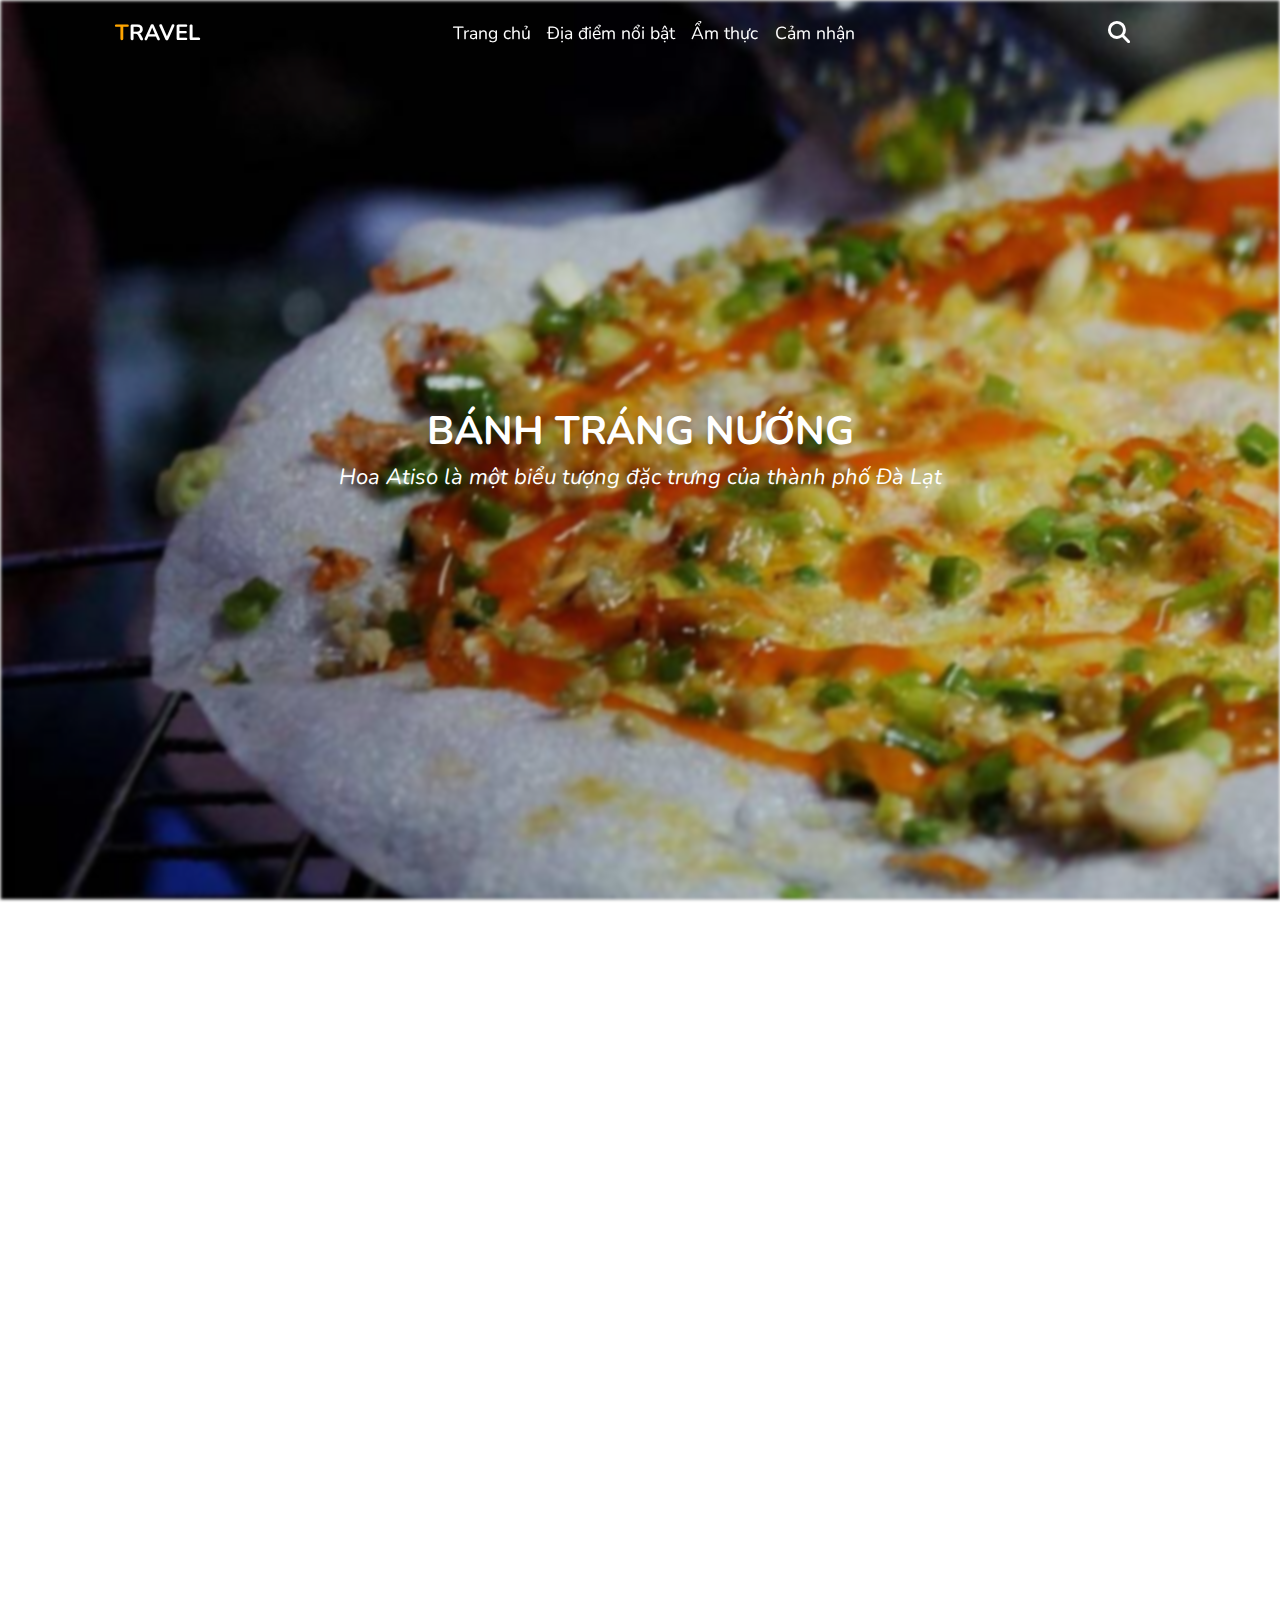
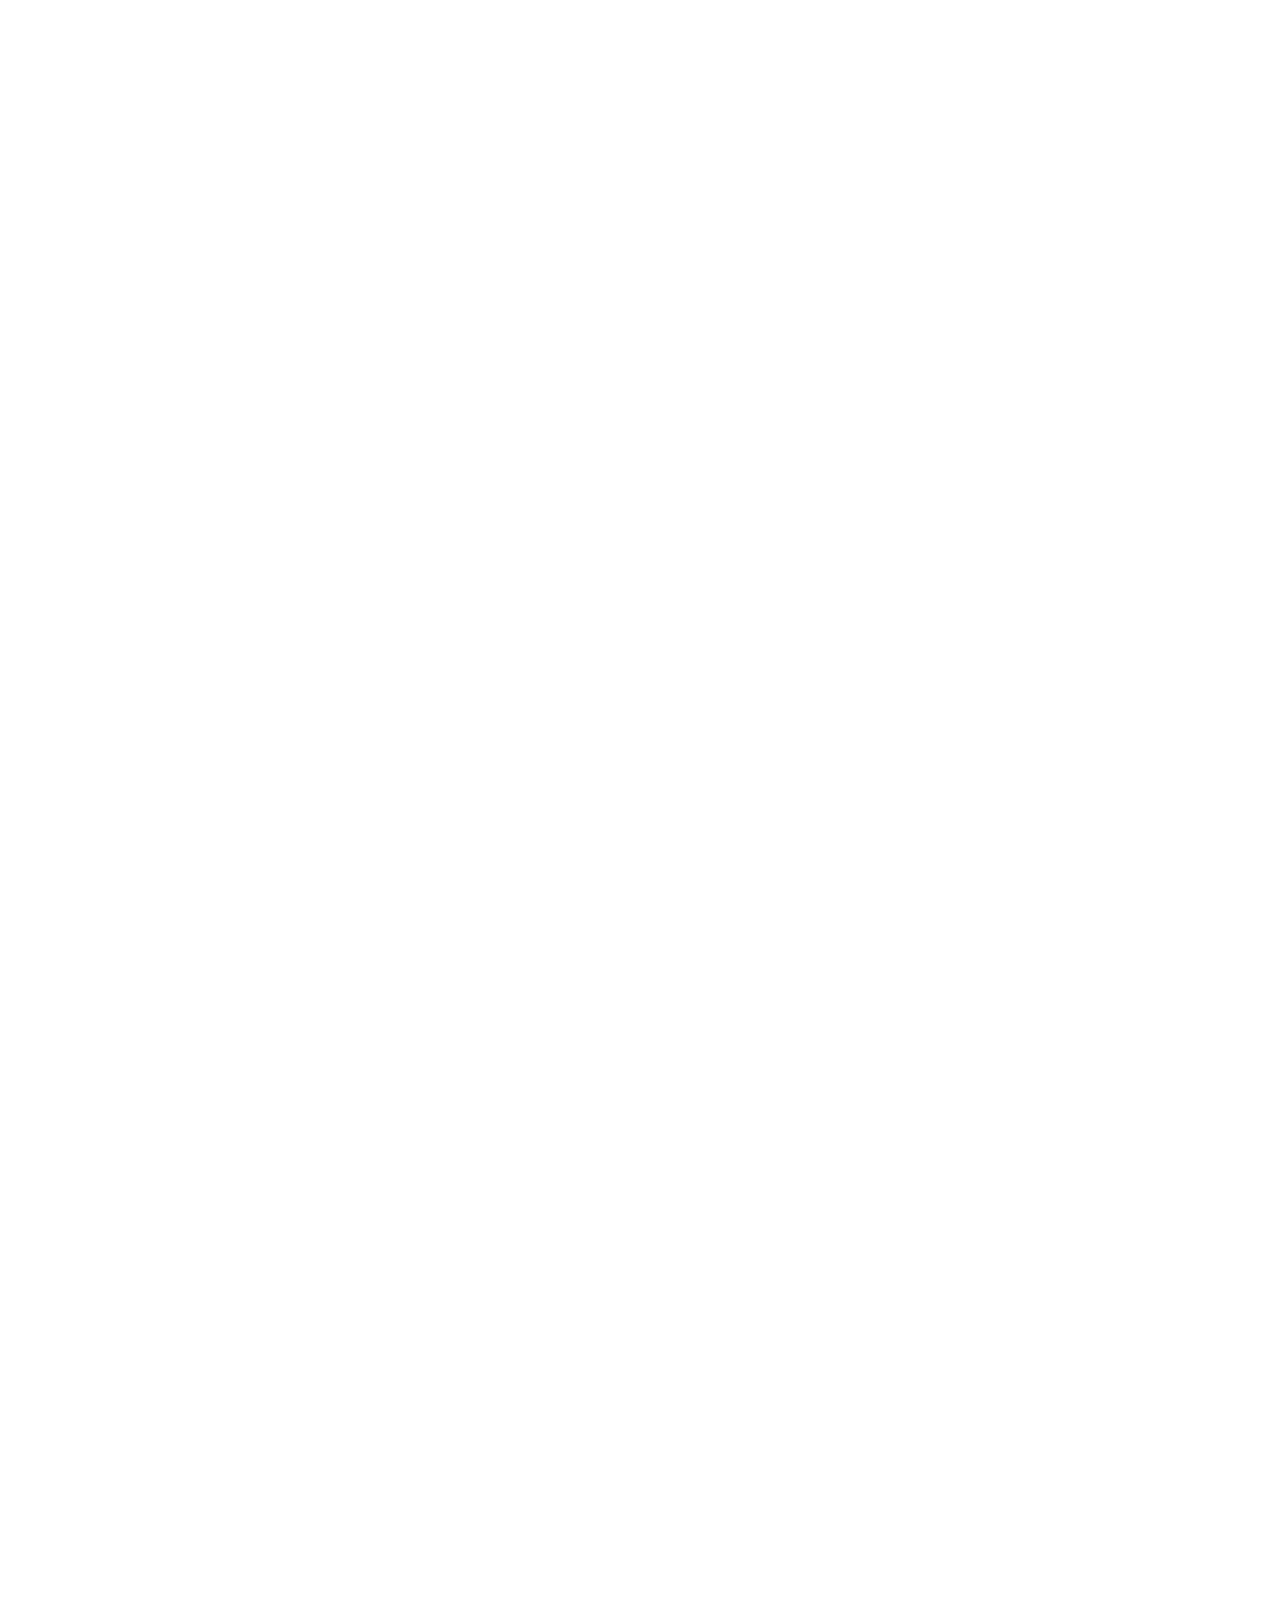
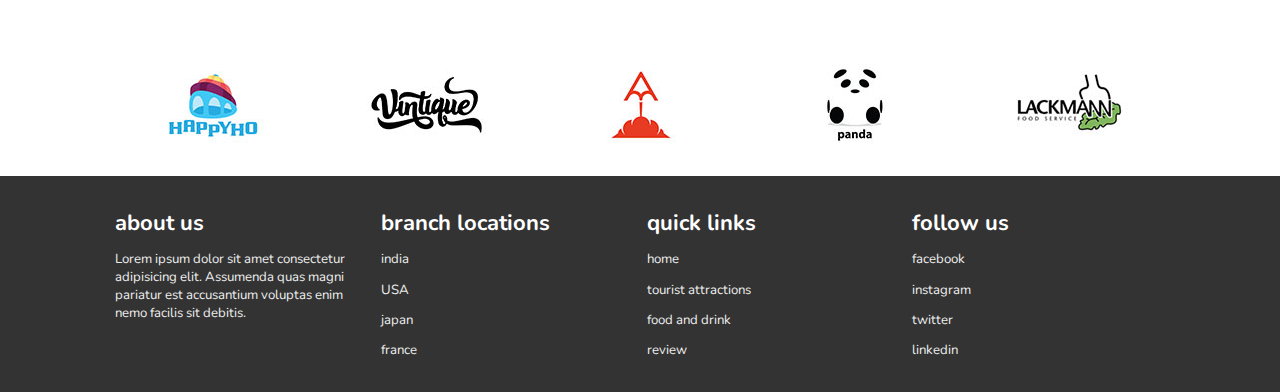
==== foodndrink1.html @ e0a17063 "update" ====
<!DOCTYPE html>
<html lang="en">

<head>
  <meta charset="UTF-8" />
  <meta http-equiv="X-UA-Compatible" content="IE=edge" />
  <meta name="viewport" content="width=device-width, initial-scale=1.0" />
  <title>Dalala Atiso</title>
  <link rel="stylesheet" href="https://cdn.jsdelivr.net/npm/swiper@8/swiper-bundle.min.css" />
  <link rel="stylesheet" href="https://cdnjs.cloudflare.com/ajax/libs/font-awesome/6.2.0/css/all.min.css" />
  <link rel="stylesheet" href="css/foodndrink.css" />
</head>

<body>
  <!-- header -->
  <header id="header">
    <div id="menu-bar" class="fas fa-bars"></div>
    <a href="#" class="logo"><span>T</span>ravel</a>
    <nav class="navbar">
      <a href="#home">Trang chủ</a>
      <a href="#touristAttractions">Địa điểm nổi bật</a>
      <a href="#foodAndDrink">Ẩm thực</a>
      <a href="#review">Cảm nhận</a>
    </nav>

    <div class="icons">
      <i class="fas fa-search" id="search-btn"></i>
      <i class="" id="login-btn"></i>
    </div>
    <form action="" class="seacrh-bar-container">
      <input type="search" id="search-bar" placeholder="search here..." />
      <label for="search-bar" class="fas fa-search"></label>
    </form>
  </header>
  <!-- login form container -->
  <div class="login-form-container">
    <i class="" id="form-close"></i>
  </div>

  <!-- home section -->
  <section class="home" id="home">

    <img class="mainbackground" style="
    background: linear-gradient(0deg, rgba(0, 0, 0, 0.2), rgba(0, 0, 0, 0.2)), url(/images/11-2.jpg);
    filter: blur(0.2rem);
    background-repeat: no-repeat;
    background-size: cover;">

    <div class="content">
      <h3>Bánh tráng nướng</h3>
      <p style="font-style: italic;">Hoa Atiso là một biểu tượng đặc trưng của thành phố Đà Lạt</p>
    </div>
  </section>
  <!-- home section ends -->
  <!-- aboutsection -->
  <section class="item aboutsection" id="aboutsection">
    <div class="box-contanier">
      <div class="box showtotop delay-08">
        <img src="images/11-2.jpg" alt="" />
        <div class="content">
          <h3>Đôi nét về Atiso</h3>
          <p>
            Hoa Atiso là một biểu tượng của Đà Lạt, có nguồn gốc từ vùng đất Địa Trung Hải, nhưng do khí hậu ôn hòa quanh năm nên Đà Lạt đã trở thành vùng đất vô cùng thích hợp để loại hoa này phát triển.
          </p>   
        </div>
      </div>

      <div class="box showtotop delay-1">
        <img src="images/11-3.jpg" alt="" />
        <div class="content">
          <h3>Công dụng</h3>
          <p>
            Nếu bạn đang băn khoăn không biết du lịch Đà Lạt mua gì làm quà, thì có thể lựa chọn mua hoa atiso tươi về nấu canh, hoặc mua các chế phẩm từ atiso như trà atiso (có tác dụng giải độc, mát gan, tác dụng an thần tốt…) về làm quà cũng là một gợi ý.
          </p>
        </div>
      </div>    
    </div>
  </section>
  <!-- aboutsection ends -->
  <!-- about section -->
  <section class="item about" id="about">
    <ul class="heading showtotop delay-02">
        <li id="sectionHeader">Một số nơi mua gợi ý</li>
      </ul>
    <div class="box-contanier">
      <div class="box showtotop delay-02">
        <img src="images/20-3.jpg" alt="" />
      </div>
      <div class="box showtotop delay-04" style="grid-column-start: 2;
      grid-column-end:4;">
        <div class="content">
          <p>
            Chùa Ve Chai Đà Lạt được khởi công xây dựng vào năm 1949 và hoàn thiện trong năm 1951. Đến năm 1990, chùa
            được thiết kế và xây dựng lại dưới sự chỉ huy thi công của Thượng Tọa Thích Tâm Vị - tức vị Trụ Trì đời thứ
            Năm - và tâm huyết đóng góp của quý Phật tử đến từ nhiều tỉnh thành trên khắp đất nước. Thành quả là khuôn
            viên Chùa Linh Phước được “lấp đầy” bởi những công trình kiến trúc và tác phẩm nghệ thuật đỉnh cao, xứng
            đáng trở thành một trong những địa điểm du lịch “đáng đến” nhất Đà Lạt.
          </p>
          <p>
            Chùa Ve Chai Đà Lạt được khởi công xây dựng vào năm 1949 và hoàn thiện trong năm 1951. Đến năm 1990, chùa
            được thiết kế và xây dựng lại dưới sự chỉ huy thi công của Thượng Tọa Thích Tâm Vị - tức vị Trụ Trì đời thứ
           
          </p>
        </div>
      </div>
      </div>
    </div>
  </section>
  <!-- about section ends -->
  <!-- videoreview section -->
  <section class="item videoreview" id="videoreview">
    <ul class="heading showtotop delay-02">
      <li id="sectionHeader">Video tham khảo trải nghiệm</li>
    </ul>
    <div class="box-contanier showtotop delay-04">
      <div class="videoYT"><iframe width="885" height="498" src="https://www.youtube.com/embed/jooP0VSWC7Y" title="Mùa hoa Atisô Đà Lạt" frameborder="0" allow="accelerometer; autoplay; clipboard-write; encrypted-media; gyroscope; picture-in-picture; web-share" allowfullscreen></iframe></div>
      <div class="box">
        <div class="content">
          <h3>
            Trải nghiệm
          </h3>
          <p>
            Chùa Linh Phước là một trong những địa điểm du lịch tâm linh ở Đà Lạt được đông đảo du khách đến hành hương.
            Chùa được chia thành nhiều khu khác nhau, mỗi khu sẽ thờ một vị Phật khác nhau như: Phật Thích Ca, Phật Di
            Lặc, Quan Thế Âm,… Chính vì vậy mà mỗi năm có hàng trăm nghìn lượt du khách đến tham quan và đi lễ cầu bình
            an.

          </p>
        </div>
      </div>
    </div>
  </section>
  <!-- videoreview section end-->
  <!-- review section -->
  <section class="item review" id="review">
    <ul class="heading showtotop delay-02">
      <li id="sectionHeader">Nhận xét</li>
    </ul>
    <div class="swiper review-slider">
      <div class="swiper-wrapper">
        <div class="swiper-slide  showtotop delay-04">
          <div class="box">
            <img src="images/pic1.png" alt="" />
            <h3>john deo</h3>
            <p>
              Lorem ipsum dolor sit amet consectetur adipisicing elit.
              Veritatis iusto maiores nihil enim neque animi vel quis
              perspiciatis provident quod saepe sed autem illo, atque dolorem,
              quos aliquid perferendis consectetur!
            </p>
            <div class="stars">
              <i class="fas fa-star"></i>
              <i class="fas fa-star"></i>
              <i class="fas fa-star"></i>
              <i class="fas fa-star"></i>
              <i class="fas fa-star"></i>
            </div>
          </div>
        </div>
        <div class="swiper-slide  showtotop delay-04">
          <div class="box">
            <img src="images/pic2.png" alt="" />
            <h3>john deo</h3>
            <p>
              Lorem ipsum dolor sit amet consectetur adipisicing elit.
              Veritatis iusto maiores nihil enim neque animi vel quis
              perspiciatis provident quod saepe sed autem illo, atque dolorem,
              quos aliquid perferendis consectetur!
            </p>
            <div class="stars">
              <i class="fas fa-star"></i>
              <i class="fas fa-star"></i>
              <i class="fas fa-star"></i>
              <i class="fas fa-star"></i>
              <i class="fas fa-star"></i>
            </div>
          </div>
        </div>
        <div class="swiper-slide  showtotop delay-04">
          <div class="box">
            <img src="images/pic3.png" alt="" />
            <h3>john deo</h3>
            <p>
              Lorem ipsum dolor sit amet consectetur adipisicing elit.
              Veritatis iusto maiores nihil enim neque animi vel quis
              perspiciatis provident quod saepe sed autem illo, atque dolorem,
              quos aliquid perferendis consectetur!
            </p>
            <div class="stars">
              <i class="fas fa-star"></i>
              <i class="fas fa-star"></i>
              <i class="fas fa-star"></i>
              <i class="fas fa-star"></i>
              <i class="fas fa-star"></i>
            </div>
          </div>
        </div>
        <div class="swiper-slide  showtotop delay-04">
          <div class="box">
            <img src="images/pic4.png" alt="" />
            <h3>john deo</h3>
            <p>
              Lorem ipsum dolor sit amet consectetur adipisicing elit.
              Veritatis iusto maiores nihil enim neque animi vel quis
              perspiciatis provident quod saepe sed autem illo, atque dolorem,
              quos aliquid perferendis consectetur!
            </p>
            <div class="stars">
              <i class="fas fa-star"></i>
              <i class="fas fa-star"></i>
              <i class="fas fa-star"></i>
              <i class="fas fa-star"></i>
              <i class="far fa-star"></i>
            </div>
          </div>
        </div>
      </div>
    </div>
  </section>

      <!-- food&Drink -->
      <section class="item foodAndDrink" id="foodAndDrink">
        <ul class="heading showtotop delay-02">
          <li id="sectionHeader">Ẩm Thực</li>
        </ul>
        <div class="sub-heading showtotop delay-04"><p>Dù là đặc sản Đà Lạt truyền thống hay món ăn đường phố Đà Lạt đầy ngẫu hứng <br> ẩm thực địa phương tại đây vẫn sở hữu sức hút không thể phủ nhận</p></div>
        <div class="box-container">
          <div class="box showtotop delay-06">
            <img src="images/11.jpg" alt="Bánh tráng nướng" />
            <div class="content">
              <h3>"Pizza" Đà Lạt</h3>
              <p>Bánh tráng nướng mỏng giòn cùng đa dạng topping.</p>
              <a href="#" class="btn">Xem thêm</a>
            </div>
          </div>
          <div class="box showtotop delay-08">
            <img src="images/12.jpg" alt="" />
            <div class="content">
              <h3>Bánh căn</h3>
              <p>Những chiếc bánh căn nóng hổi và bát nước chấm xíu mại thơm lừng.</p>
              <a href="#" class="btn">Xem thêm</a>
            </div>
          </div>
          <div class="box showtotop delay-1">
            <img src="images/14.jpg" alt="" />
            <div class="content">
              <h3>Kem bơ</h3>
              <p>Được làm từ loại bơ sáp tươi ngon ăn kèm với viên kem dừa và dừa sấy. </p>
              <a href="#" class="btn">Xem thêm</a>
            </div>
          </div>
        </div>
      </section>
      <!-- foodAndDrink section ends -->
  <!-- review section ends -->
  <!-- brand section -->
  <section class=" brand-container ">
    <div class="swiper brand-slider ">
      <div class="swiper-wrapper">
        <div class="swiper-slide">
          <img src="images/1.jpg" alt="" />
        </div>
        <div class="swiper-slide">
          <img src="images/2.jpg" alt="" />
        </div>
        <div class="swiper-slide">
          <img src="images/3.jpg" alt="" />
        </div>
        <div class="swiper-slide">
          <img src="images/4.jpg" alt="" />
        </div>
        <div class="swiper-slide">
          <img src="images/5.jpg" alt="" />
        </div>
        <div class="swiper-slide">
          <img src="images/6.jpg" alt="" />
        </div>
      </div>
    </div>
  </section>
  <!-- brand section ends-->
  <!-- footer section -->

  <section class="item footer">
    <div class="box-container">
      <div class="box">
        <h3>about us</h3>
        <p>
          Lorem ipsum dolor sit amet consectetur adipisicing elit. Assumenda
          quas magni pariatur est accusantium voluptas enim nemo facilis sit
          debitis.
        </p>
      </div>
      <div class="box">
        <h3>branch locations</h3>
        <a href="#">india</a>
        <a href="#">USA</a>
        <a href="#">japan</a>
        <a href="#">france</a>
      </div>
      <div class="box">
        <h3>quick links</h3>
        <a href="#">home</a>
        <a href="#">tourist attractions</a>
        <a href="#">food and drink</a>
        <a href="#">review</a>

      </div>
      <div class="box">
        <h3>follow us</h3>
        <a href="#">facebook</a>
        <a href="#">instagram</a>
        <a href="#">twitter</a>
        <a href="#">linkedin</a>
      </div>
    </div>


  </section>
  <!-- footer section ends-->
  <script src="https://cdn.jsdelivr.net/npm/swiper@8/swiper-bundle.min.js"></script>
  <script src="js/script.js"></script>
  <script src="js/animation.js"></script>
</body>

</html>
---- css/foodndrink.css ----
@import url("https://fonts.googleapis.com/css2?family=Nunito:wght@200;300;400;600;700&display=swap");
@import url('https://fonts.googleapis.com/css2?family=Caveat:wght@700&family=Fredoka+One&family=Kanit&display=swap');
@import url('https://fonts.googleapis.com/css2?family=Allura&family=Fredoka+One&family=Kanit&display=swap');

:root {
  --orange: #ffa500;
}

* {
  list-style-type: none;
  font-family: "Nunito", sans-serif;
  margin: 0;
  padding: 0;
  box-sizing: border-box;
  outline: none;
  border: none;
  text-decoration: none;
  transition: all 0.2s linear;
}

*::selection {
  background: var(--orange);
  color: #fff;
}

html {
  font-size: 62.5%;
  overflow-x: hidden;
  scroll-padding-top: 6rem;
  scroll-behavior: smooth;
}

section {
  padding: 2rem 9%;
}

.heading {
  display: flex;
  align-items: center;
  justify-content: center;
}

.heading ul {
  padding: 2.5rem 0 1rem 0;
}

.sub-heading {
  display: flex;
  align-items: center;
  justify-content: center;
  text-align: center;
}

.sub-heading p {
  font-size: 1.5rem;
  font-family: 'Segoe UI', Tahoma, Geneva, Verdana, sans-serif;
  font-style: italic;
  opacity: 0.7;
  color: var(--orange);
  border-radius: 0.5rem;
  padding: 0 1rem 2rem 1rem;

}

.heading li {
  font-size: 5rem;
  font-family: 'Allura', cursive;
  font-weight: 800;
  color: var(--orange);
  border-radius: 0.5rem;
  padding: 0.2rem 1rem;
  margin: 0 0.3rem;
}

.heading li.space {
  background: none;
}

.btn {
  display: inline-block;
  margin-top: 1rem;
  background: var(--orange);
  color: #fff;
  padding: 0.8rem 3rem;
  border: 0.2rem solid --orange;
  cursor: pointer;
  font-size: 1.7rem;
}

.btn:hover {
  background: rgba(255, 165, 0, 0.2);
  color: var(--orange);
}

header {
  position: fixed;
  top: 0;
  left: 0;
  right: 0;

  z-index: 1000;
  display: flex;
  align-items: center;
  justify-content: space-between;
  padding: 2rem 9%;
}

.tofixed {
  position: fixed;
  top: 0;

  background: #333;
  animation: showfixed 1s ease-in-out forwards;
}

.showtop {
  opacity: 0;
}

.active .showtop {
  animation: showtop 1s ease-in-out 1 forwards;
}

@keyframes showtop {
  from {
    opacity: 0;
    transform: translate(0, 100px);
  }

  to {
    opacity: 1;
    transform: translate(0, 0);
  }
}

@keyframes showfixed {
  from {
    top: -100px
  }
}

header .logo {
  font-size: 2.5rem;
  font-weight: bolder;
  color: #fff;
  text-transform: uppercase;
}

header .logo span {
  color: var(--orange);
}

header .navbar a {
  color: #fff;
  font-size: 2rem;
  margin: 0 0.8rem;
}

header .navbar a:hover {
  color: var(--orange);
}

header .icons i {
  font-size: 2.5rem;
  color: #fff;
  cursor: pointer;
  margin-right: 2rem;
}

header .icons i:hover {
  color: var(--orange);
}

header .seacrh-bar-container {
  position: absolute;
  top: 100%;
  left: 0;
  right: 0;
  padding: 1.5rem 2rem;
  background: #333;
  align-items: center;
  border-top: 0.1rem solid rgba(255, 255, 255, 0.2);
  display: flex;
  z-index: 1001;
  clip-path: polygon(0 0, 100% 0, 100% 0, 0 0);
}

header .seacrh-bar-container.active {
  clip-path: polygon(0 100%, 100% 100%, 100% 0, 0 0);
}

header .seacrh-bar-container #search-bar {
  width: 100%;
  padding: 1rem;
  text-transform: none;
  color: #333;
  font-size: 1.7rem;
  border-radius: 0.5rem;
}

header .seacrh-bar-container label {
  color: #fff;
  cursor: pointer;
  font-size: 3rem;
  margin-left: 1.5rem;
}

header .seacrh-bar-container label:hover {
  color: var(--orange);
}

.st0 {
  fill: none;
}

.st1 {
  fill: none;
  stroke: #ffffff;
  stroke-width: 2;
  stroke-miterlimit: 10;
  stroke-dasharray: 1800;
  stroke-dashoffset: 0;
  animation: show 5s ease-in-out forwards;
}

@keyframes show {
  0% {
    fill: transparent;
    stroke-dashoffset: 1800;
  }

  100% {
    fill: #ffffff;
    stroke-dashoffset: 0;
  }
}

#menu-bar {
  color: #fff;
  border: 0.1rem solid #fff;
  border-radius: 0.5rem;
  font-size: 3rem;
  padding: 0.5rem 1.2rem;
  cursor: pointer;
  display: none;
}

.home {

  min-height: 100vh;
  display: flex;
  align-items: center;
  justify-content: center;
  flex-flow: column;
  position: relative;
  z-index: 0;
  padding: 0;
}

.home .mainbackground {
  width: 100%;
  height: 100vh;
}


.home .subpicture {
  padding: 2rem 9%;
  position: absolute;

}

.home .content {
  padding: 2rem 9%;
  position: absolute;
  text-align: center;
}

.home .content h3 {
  font-size: 4.5rem;
  color: #fff;
  text-transform: uppercase;
  text-shadow: 0 0.3rem 0.5rem rgba(0, 0, 0, 0.1);
}

.home .content p {
  font-size: 2.5rem;
  color: #fff;
  padding: 0.5rem 0;
}

.home .video-container video {
  position: absolute;
  top: 0;
  left: 0;
  z-index: -1;
  height: 100%;
  width: 100%;
  object-fit: cover;
}

.home .controls {
  padding: 1rem;
  border-radius: 5rem;
  background: rgba(0, 0, 0, 0.7);
  position: relative;
  top: 10rem;
}

.home .controls .vid-btn {
  height: 2rem;
  width: 2rem;
  display: inline-block;
  border-radius: 50%;
  background: #fff;
  cursor: pointer;
  margin: 0 0.5rem;
}

.home .controls .vid-btn.active {
  background: var(--orange);
}
.aboutsection {
    padding-top: 6rem;
}
.aboutsection .box-contanier {
    display: flex;
    flex-wrap: wrap;
    gap: 10rem;
  }
  
  .aboutsection .box-contanier .box {
    flex: 1 1 30rem;
    border-radius: 0.5rem;
    overflow: hidden;
    box-shadow: 0 1rem 2rem rgba(0, 0, 0, 0.1);
  }
  
  .aboutsection .box-contanier .box img {
    height: 25rem;
    width: 100%;
    object-fit: cover;
  }
  
  .aboutsection .box-contanier .box .content {
    display: grid;
    grid-template-rows: 3rem 20rem 5rem 3rem;
    padding: 2rem;

  }
  
  .aboutsection .box-contanier .box .content h3 {
    font-size: 2rem;
    color: #333;
  }
  
  .aboutsection .box-contanier .box .content h3 i {
    color: var(--orange);
    padding: 0.5rem;
  }
  
  .aboutsection .box-contanier .box .content p {
    font-size: 2rem;
    color: #666;
    padding: 1rem 0;
    
  }
  
  .aboutsection .box-contanier .box .content .stars i {
    font-size: 2rem;
    color: var(--orange);
  }
  
  .aboutsection .box-contanier .box .content .price {
    font-size: 2rem;
    color: #333;
    padding-top: 1rem;
  }
  
  .aboutsection .box-contanier .box .content .price span {
    color: #666;
    font-size: 1.5rem;
    text-decoration: line-through;
  }



.about .box-contanier {
  display: grid;
  grid-template-columns: 32% 32% 32%;
  gap: 2rem;
  padding-top: 3rem;
}


.about .box-contanier .box {
  flex: 1 1 30rem;
  border-radius: 0.5rem;
  overflow: hidden;
  box-shadow: 0 1rem 2rem rgba(0, 0, 0, 0.1);

}

.about .box-contanier .box img {
  height: 100%;
  width: 100%;
  object-fit: cover;
}

.about .box-contanier .box .content {
  padding: 2rem 2rem 10rem 2rem;
  columns: 2rem 2;
}


.about .box-contanier .box .content h3 {

  font-size: 2.5rem;
  color: #333;
}

.about .box-contanier .box .content p {
  font-size: 2rem;
  color: #666;
  padding: 1rem 0;
  font-size: 2rem;
}

.about .box-contanier .box .content .stars i {
  font-size: 2rem;
  color: var(--orange);
}

.about .box-contanier .box .content .price {
  font-size: 2rem;
  color: #333;
  padding-top: 1rem;
}

.about .box-contanier .box .content .price span {
  color: #666;
  font-size: 1.5rem;
  text-decoration: line-through;

}
/* thay bang phan video vr */
.vrsection img{
background-size: cover;
width: 100%;
padding-bottom: 0;

}
/* ------------------ */
.videoreview .heading {
  padding: 0 0 3rem 0;
  text-align: center;
}

.videoreview .box-contanier {
  display: flex;
  gap: 2rem;

}

.videoreview .box-contanier .box {

  border-radius: 0.5rem;

  box-shadow: 0 1rem 2rem rgba(0, 0, 0, 0.1);

}

.videoreview .box-contanier iframe {
  width: 60rem;
  height: 40rem;

}

.videoreview .box-contanier .content {
  padding: 2rem;
}

.videoreview .box-contanier h3 {
  font-size: 2.5rem;
}

.videoreview .box-contanier p {
  padding-top: 1rem;
  font-size: 2rem;
  color: #666;
}

.touristAttractions .box-contanier {
  display: flex;
  flex-wrap: wrap;
  gap: 2rem;
}

.touristAttractions .box-contanier .box {
  flex: 1 1 30rem;
  border-radius: 0.5rem;
  overflow: hidden;
  box-shadow: 0 1rem 2rem rgba(0, 0, 0, 0.1);
}

.touristAttractions .box-contanier .box img {
  height: 25rem;
  width: 100%;
  object-fit: cover;
}

.touristAttractions .box-contanier .box .content {
  display: grid;
  grid-template-rows: 3rem 20rem 5rem 3rem;
  padding: 2rem;
}

.touristAttractions .box-contanier .box .content h3 {
  font-size: 2rem;
  color: #333;
}

.touristAttractions .box-contanier .box .content h3 i {
  color: var(--orange);
  padding: 0.5rem;
}

.touristAttractions .box-contanier .box .content p {
  font-size: 2rem;
  color: #666;
  padding: 1rem 0;
}

.aboutsection .box-contanier .box .content .stars i {
  font-size: 2rem;
  color: var(--orange);
}

.aboutsection .box-contanier .box .content .price {
  font-size: 2rem;
  color: #333;
  padding-top: 1rem;
}

.aboutsection .box-contanier .box .content .price span {
  color: #666;
  font-size: 1.5rem;
  text-decoration: line-through;
}

.review .review-slider {
  padding-bottom: 2rem;
}

.review .box {
  padding: 2rem;
  text-align: center;
  box-shadow: 0 1rem 2rem rgba(0, 0, 0, 0.1);
  border-radius: 0.5rem;
}

.review .box img {
  height: 13rem;
  width: 13rem;
  border-radius: 50%;
  object-fit: cover;
  margin-bottom: 1rem;
}

.review .box h3 {
  color: #333;
  font-size: 2.5rem;
}

.review .box p {
  color: #666;
  font-size: 1.5rem;
  padding: 1rem 0;
}

.review .box .stars i {
  color: var(--orange);
  font-size: 1.7rem;
}
.foodAndDrink .box-container {
  display: flex;
  flex-wrap: wrap;
  gap: 1.5rem;
}
.foodAndDrink .box-container .box {
  overflow: hidden;
  box-shadow: 0 1rem 2rem rgba(0, 0, 0, 0.1);
  border: 1rem solid #fff;
  border-radius: 0.5rem;
  flex: 1 1 30rem;
  height: 25rem;
  position: relative;
}
.foodAndDrink .box-container .box img {
  height: 100%;
  width: 100%;
  object-fit: cover;
}
.foodAndDrink .box-container .box .content {
  position: absolute;
  top: -100%;
  left: 0;
  height: 100%;
  width: 100%;
  text-align: center;
  background: rgba(0, 0, 0, 0.7);
  padding: 2rem;
  padding-top: 5rem;
}
.foodAndDrink .box-container .box:hover .content {
  top: 0;
}
.foodAndDrink .box-container .box .content h3 {
  font-size: 2.5rem;
  color: var(--orange);
}
.foodAndDrink .box-container .box .content p {
  font-size: 1.5rem;
  color: #eee;
  padding: 0.5rem 0;
}
.brand-container {
  text-align: center;
}

.footer {
  background: #333;
}

.footer .box-container {
  display: flex;
  flex-wrap: wrap;
  gap: 1.5rem;
}

.footer .box-container .box {
  padding: 1rem 0;
  flex: 1 1 25rem;
}

.footer .box-container .box h3 {
  font-size: 2.5rem;
  padding: 0.7rem 0;
  color: #fff;
}

.footer .box-container .box p {
  font-size: 1.5rem;
  padding: 0.7rem 0;
  color: #eee;
}

.footer .box-container .box a {
  display: block;
  font-size: 1.5rem;
  padding: 0.7rem 0;
  color: #eee;
}

.footer .box-container .box a:hover {
  color: var(--orange);
  text-decoration: underline;
}

.footer .credit {
  text-align: center;
  padding: 2rem 1rem;
  margin-top: 1rem;
  font-size: 2rem;
  font-weight: normal;
  color: #fff;
  border-top: 0.1rem solid rgba(255, 255, 255, 0.2);
}

.footer .credit span {
  color: var(--orange);
}

/* media queries */
@media (max-width: 1290px) {
  html {
    font-size: 55%;
  }

  #menu-bar {
    display: none;
  }

  .home .subpicture img {
    display: none;
  }
}

@media (max-width: 991px) {
  .home .subpicture img {
    display: none;
  }

  .home .content {
    text-align: center;
  }

  header {
    padding: 2rem;
  }

  #menu-bar {
    display: none;
  }

  section {
    padding: 2rem;
  }

  .videoreview .box-contanier {
    flex-flow: column;
  }

  .videoreview .box-contanier iframe {
    width: 100%;
    height: 50rem;

  }



}

@media (max-width: 768px) {
  #menu-bar {
    display: initial;
  }

  header .navbar {
    position: absolute;
    top: 100%;
    right: 0;
    left: 0;
    background: #333;
    border-top: 0.1rem solid rgba(255, 255, 255, 0.2);
    padding: 1rem 2rem;
    clip-path: polygon(0 0, 100% 0, 100% 0, 0 0);
  }

  header .navbar.active {
    clip-path: polygon(0 0, 100% 0, 100% 100%, 0 100%);
  }

  header .navbar a {
    display: block;
    border-radius: 0.5rem;
    padding: 1.4rem;
    margin: 1.4rem 0;
    background: #222;
  }

  .about .box-contanier {
    display: flex;
    flex-wrap: wrap;
  }


}

@media (max-width: 450px) {
  html {
    font-size: 50%;
  }

  .heading span {
    font-size: 2.5rem;
  }

  .about .box-contanier .box .content {
    display: grid;
    grid-template-rows: 3rem 15rem 5rem 3rem;
    padding: 2rem;
  }

  .home .subpicture img {
    display: none;
  }


}

.showtotop {
  opacity: 0;
}

.actives .showtotop {
  animation: showtop 1s ease-in-out 1 forwards;
}

@keyframes showtop {
  from {
    opacity: 0;
    transform: translate(0, 100px);
  }

  to {
    opacity: 1;
    transform: translate(0, 0);
  }
}

.delay-02 {
  animation-delay: 0.2s !important;
}

.delay-04 {
  animation-delay: 0.4s !important;
}

.delay-06 {
  animation-delay: 0.6s !important;
}

.delay-08 {
  animation-delay: 0.8s !important;
}

.delay-1 {
  animation-delay: 1s !important;
}

.delay-12 {
  animation-delay: 1.2s !important;
}

.delay-14 {
  animation-delay: 1.4s !important;
}

.delay-16 {
  animation-delay: 1.6s !important;
}

.delay-18 {
  animation-delay: 1.8s !important;
}

.delay-2 {
  animation-delay: 2s !important;
}

.delay-22 {
  animation-delay: 2.2s !important;
}

.delay-24 {
  animation-delay: 2.4s !important;
}
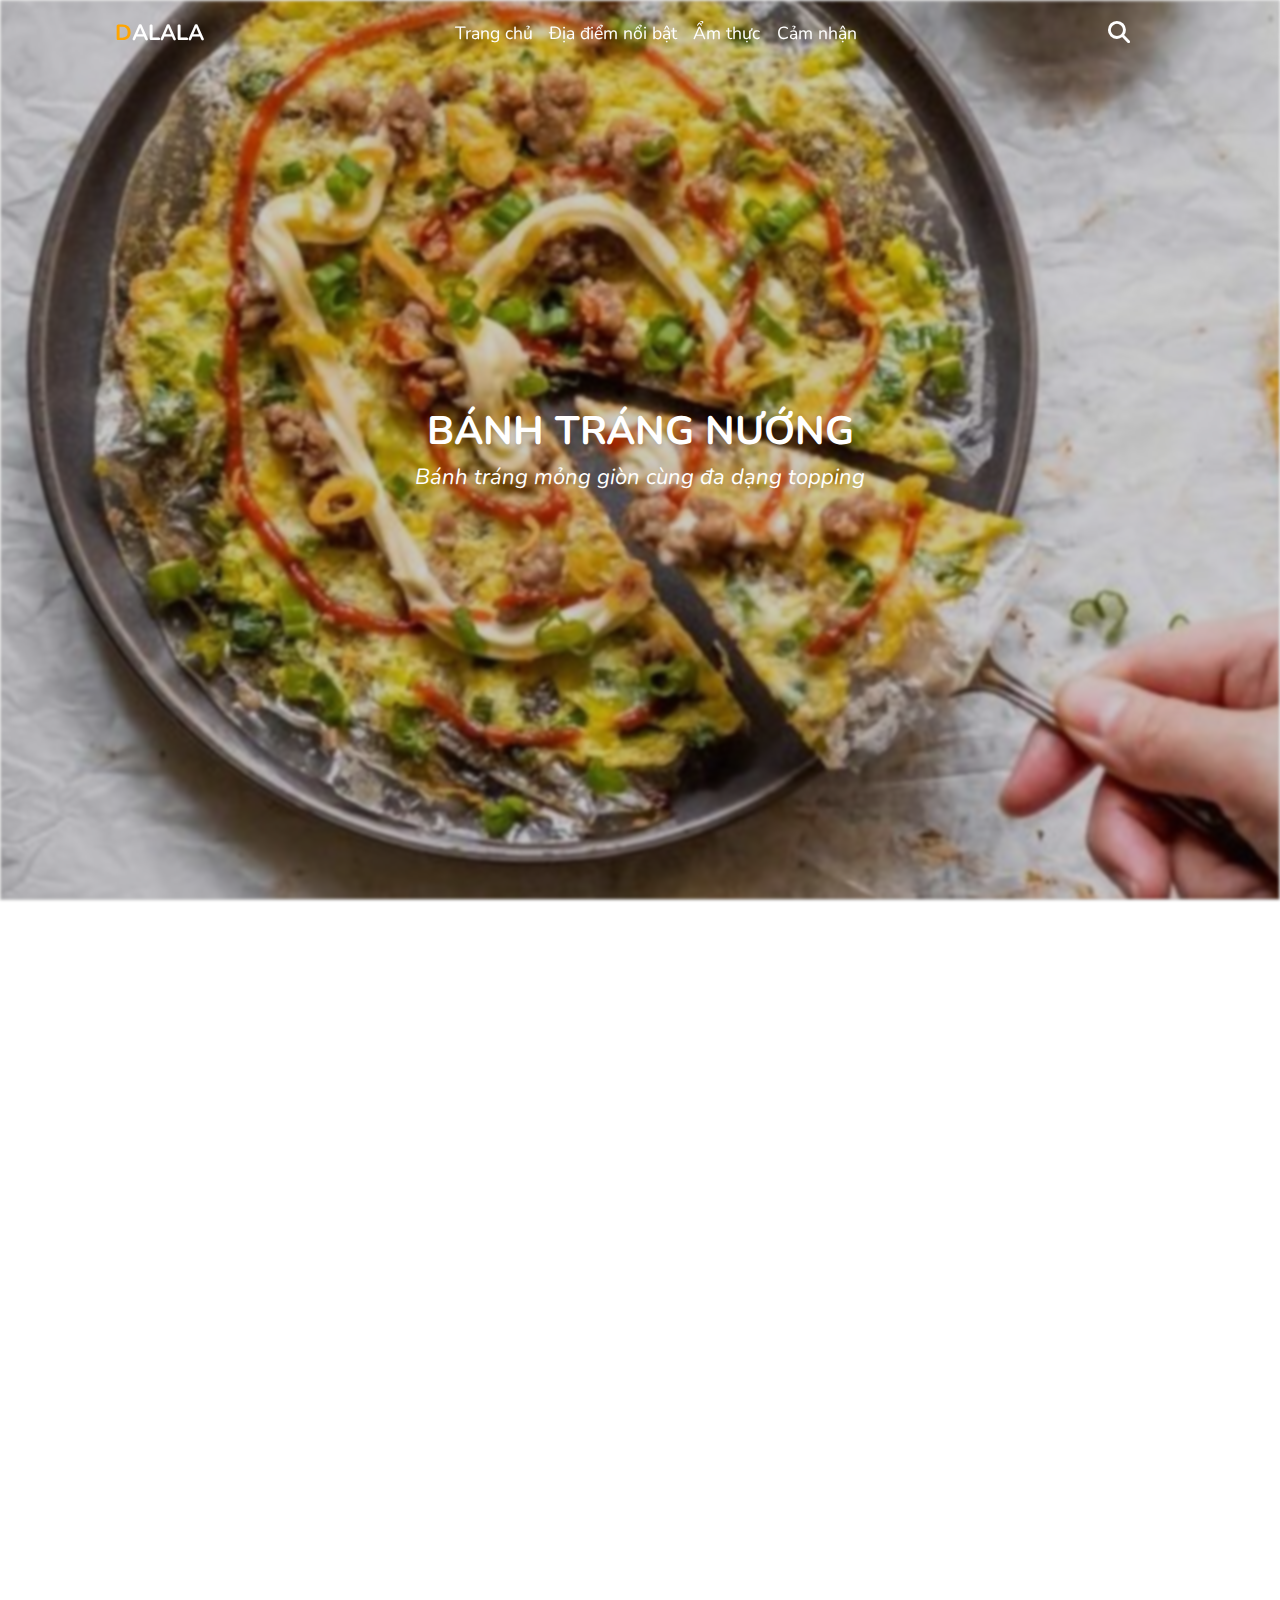
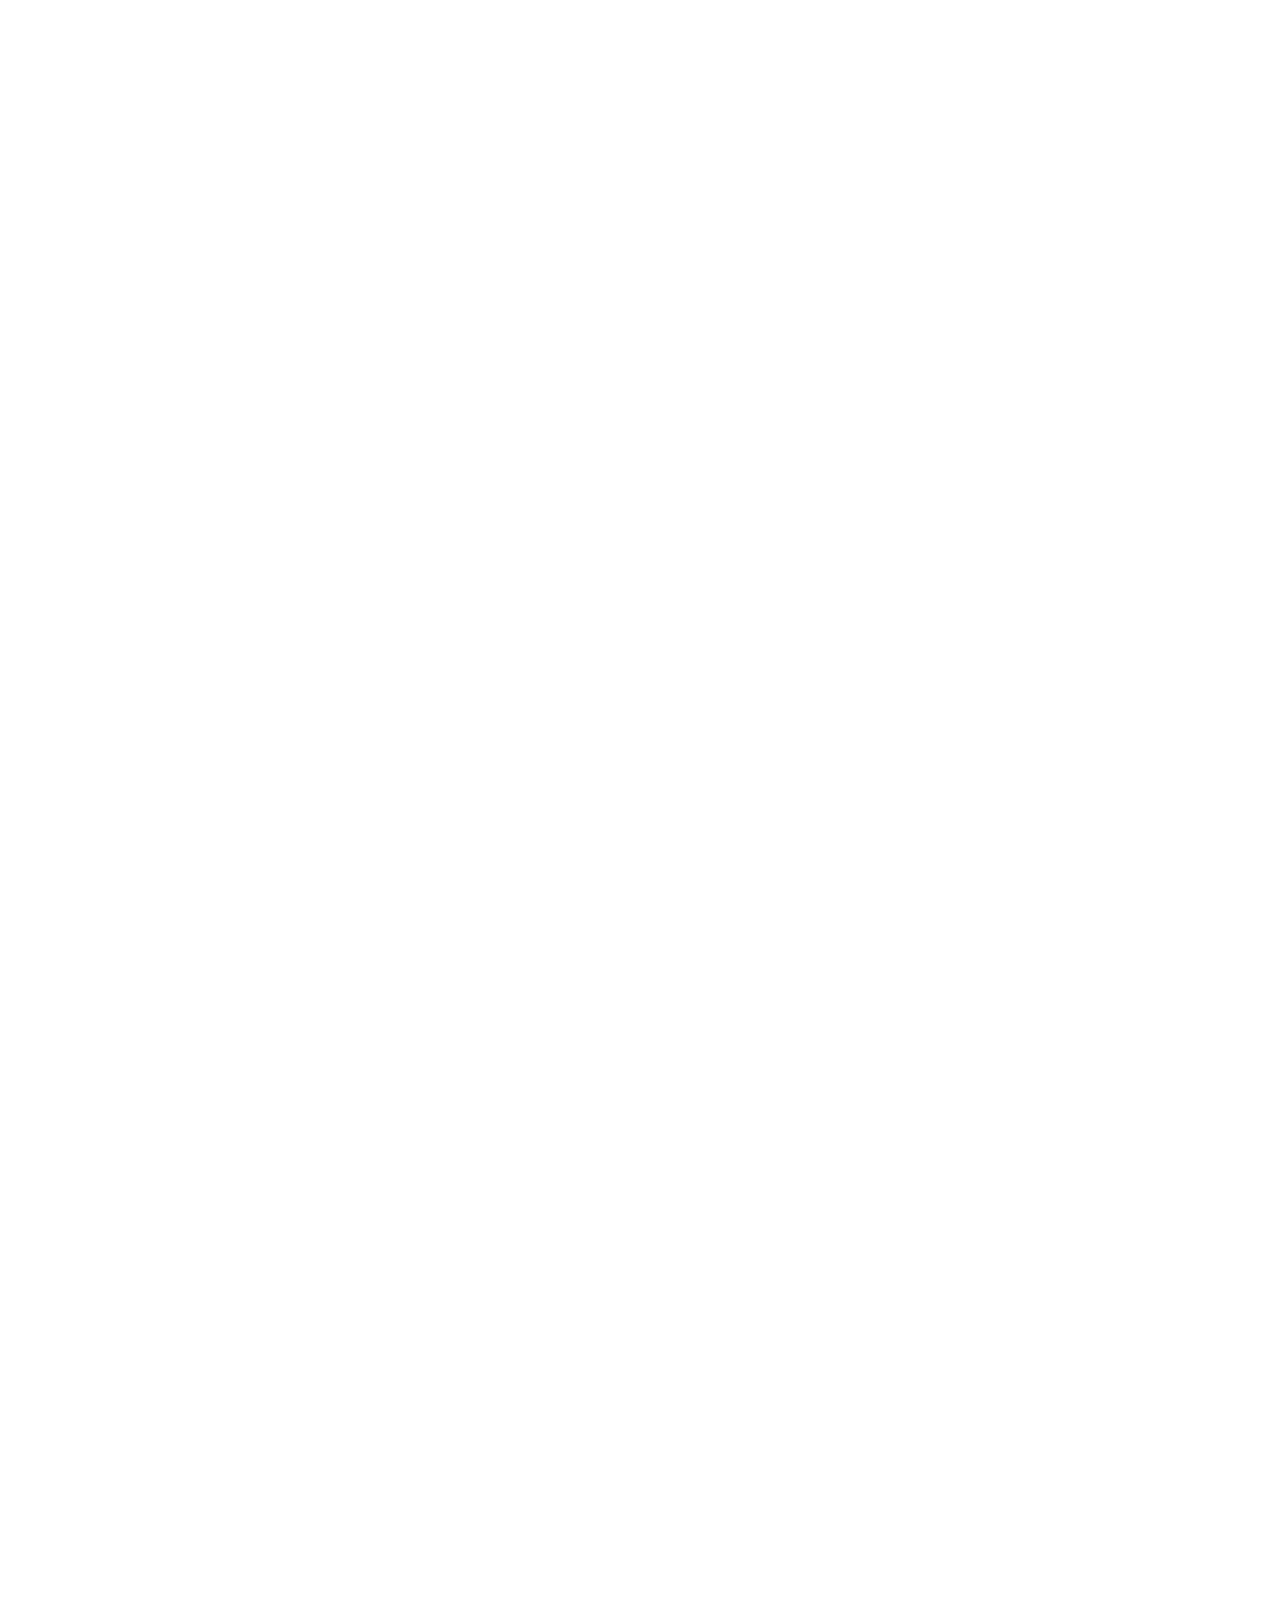
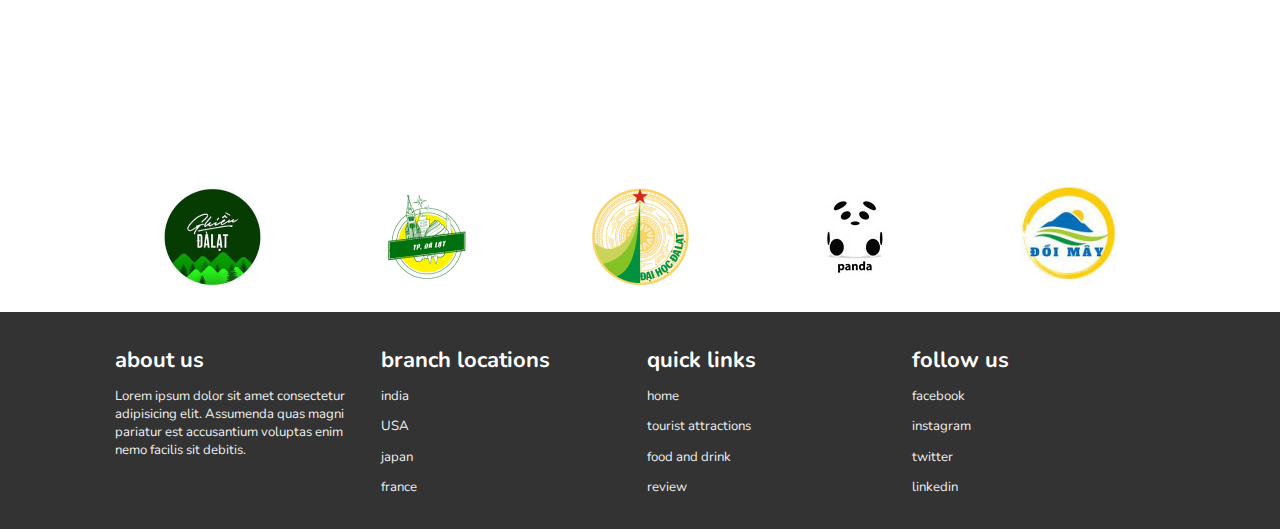
==== commit d17b6599: "update" ====
--- a/foodndrink1.html
+++ b/foodndrink1.html
@@ -5,7 +5,7 @@
   <meta charset="UTF-8" />
   <meta http-equiv="X-UA-Compatible" content="IE=edge" />
   <meta name="viewport" content="width=device-width, initial-scale=1.0" />
-  <title>Dalala Atiso</title>
+  <title>Dalala Bánh tráng nướng</title>
   <link rel="stylesheet" href="https://cdn.jsdelivr.net/npm/swiper@8/swiper-bundle.min.css" />
   <link rel="stylesheet" href="https://cdnjs.cloudflare.com/ajax/libs/font-awesome/6.2.0/css/all.min.css" />
   <link rel="stylesheet" href="css/foodndrink.css" />
@@ -15,7 +15,7 @@
   <!-- header -->
   <header id="header">
     <div id="menu-bar" class="fas fa-bars"></div>
-    <a href="#" class="logo"><span>T</span>ravel</a>
+    <a href="#" class="logo"><span>D</span>alala</a>
     <nav class="navbar">
       <a href="#home">Trang chủ</a>
       <a href="#touristAttractions">Địa điểm nổi bật</a>
@@ -41,36 +41,41 @@
   <section class="home" id="home">
 
     <img class="mainbackground" style="
-    background: linear-gradient(0deg, rgba(0, 0, 0, 0.2), rgba(0, 0, 0, 0.2)), url(/images/11-2.jpg);
+    background: linear-gradient(0deg, rgba(0, 0, 0, 0.2), rgba(0, 0, 0, 0.2)), url(/images/11-1.jpg);
     filter: blur(0.2rem);
     background-repeat: no-repeat;
-    background-size: cover;">
+    background-size: cover;
+    background-attachment: fixed;">
 
     <div class="content">
       <h3>Bánh tráng nướng</h3>
-      <p style="font-style: italic;">Hoa Atiso là một biểu tượng đặc trưng của thành phố Đà Lạt</p>
+      <p style="font-style: italic;">
+        Bánh tráng mỏng giòn cùng đa dạng topping</p>
     </div>
   </section>
   <!-- home section ends -->
   <!-- aboutsection -->
   <section class="item aboutsection" id="aboutsection">
     <div class="box-contanier">
-      <div class="box showtotop delay-08">
+      <div class="box showtotop delay-02">
         <img src="images/11-2.jpg" alt="" />
         <div class="content">
-          <h3>Đôi nét về Atiso</h3>
+          <h3>Nguồn gốc</h3>
           <p>
-            Hoa Atiso là một biểu tượng của Đà Lạt, có nguồn gốc từ vùng đất Địa Trung Hải, nhưng do khí hậu ôn hòa quanh năm nên Đà Lạt đã trở thành vùng đất vô cùng thích hợp để loại hoa này phát triển.
+            Mặc dù hiện tại món bánh tráng nướng này đã xuất hiện ở rất nhiều nơi trên đất nước Việt Nam, tuy nhiên nếu truy về nguồn gốc xuất xứ thì chính cao nguyên Đà Lạt là nơi đã sản sinh ra món ăn đặc biệt này.
+Nổi tiếng bởi sự thơm ngon, hấp dẫn và dễ ăn. Nhất là với cái thời tiết quanh năm se se lạnh , được thưởng thức món bánh tráng nướng nóng hổi thì còn gì tuyệt vời hơn. 
           </p>   
         </div>
       </div>
 
-      <div class="box showtotop delay-1">
+      <div class="box showtotop delay-04">
         <img src="images/11-3.jpg" alt="" />
         <div class="content">
-          <h3>Công dụng</h3>
+          <h3>Đôi nét về bánh tráng nướng</h3>
           <p>
-            Nếu bạn đang băn khoăn không biết du lịch Đà Lạt mua gì làm quà, thì có thể lựa chọn mua hoa atiso tươi về nấu canh, hoặc mua các chế phẩm từ atiso như trà atiso (có tác dụng giải độc, mát gan, tác dụng an thần tốt…) về làm quà cũng là một gợi ý.
+            Nguyên liệu góp phần làm nên món ăn mặc dù đơn giản, dễ tìm nhưng lại rất đa dạng thành phần và hương vị. Đầu tiên, chiếc bánh tráng sẽ được phết chút mỡ hành phi vàng thơm. Sau đó bánh sẽ được cho lên vỉ than nướng giòn nóng. 
+            Trong quá trình nướng, người bán sẽ cho thêm hành lá xanh, trứng 
+            và các nguyên liệu khác như xúc xích cắt nhỏ, chà bông, ruốc khô, gà xé, thịt băm... và cuối cùng là  tương ớt lên bề mặt để tạo độ béo thơm và độ cay nồng khó cưỡng.
           </p>
         </div>
       </div>    
@@ -80,56 +85,84 @@
   <!-- about section -->
   <section class="item about" id="about">
     <ul class="heading showtotop delay-02">
-        <li id="sectionHeader">Một số nơi mua gợi ý</li>
+        <li id="sectionHeader">Điểm đến gợi ý</li>
       </ul>
     <div class="box-contanier">
-      <div class="box showtotop delay-02">
-        <img src="images/20-3.jpg" alt="" />
+      <div class="box showtotop delay-04">
+        <img src="images/11-4.jpg" alt="" />
       </div>
       <div class="box showtotop delay-04" style="grid-column-start: 2;
       grid-column-end:4;">
         <div class="content">
-          <p>
-            Chùa Ve Chai Đà Lạt được khởi công xây dựng vào năm 1949 và hoàn thiện trong năm 1951. Đến năm 1990, chùa
-            được thiết kế và xây dựng lại dưới sự chỉ huy thi công của Thượng Tọa Thích Tâm Vị - tức vị Trụ Trì đời thứ
-            Năm - và tâm huyết đóng góp của quý Phật tử đến từ nhiều tỉnh thành trên khắp đất nước. Thành quả là khuôn
-            viên Chùa Linh Phước được “lấp đầy” bởi những công trình kiến trúc và tác phẩm nghệ thuật đỉnh cao, xứng
-            đáng trở thành một trong những địa điểm du lịch “đáng đến” nhất Đà Lạt.
-          </p>
-          <p>
-            Chùa Ve Chai Đà Lạt được khởi công xây dựng vào năm 1949 và hoàn thiện trong năm 1951. Đến năm 1990, chùa
-            được thiết kế và xây dựng lại dưới sự chỉ huy thi công của Thượng Tọa Thích Tâm Vị - tức vị Trụ Trì đời thứ
-           
-          </p>
+          <h3>1. Bánh tráng nướng Nguyễn Văn Trỗi</h3>
+          <p>Địa chỉ:42 Nguyễn Công Trứ, P8
+          <br>Mở cửa: 15:00 – 22:00 
+          <br>Mức giá:  8 – 20.000 VNĐ</p>
+            
+          <h3>2. Bánh tráng nướng 68 ( Bà Khùng)</h3>
+          <p>Địa chỉ: 61 Nguyễn Văn Trỗi, P2
+          <br>Mở cửa: 13:30 – 20:00 
+          <br>Giá tham khảo: 25 – 30.000VNĐ</p>
+
+          <h3>3. Bánh tráng nướng 112 </h3>
+          <p>Địa chỉ : 112 Nguyễn Văn Trỗi, P2
+          <br>Mở cửa: 12:30 – 23:30
+          <br>Giá tham khảo: 7 - 35,000 VNĐ</p>
+          <h3>4. Bánh tráng nướng Bé Lùn</h3>
+          <p>Địa chỉ :50 Phạm Ngọc Thạch, P6
+          <br>Mở cửa: 15:00 – 22:00 
+          <br>Giá tham khảo: 8 – 27.000 VNĐ</p>
+          <h3>5. Quán sữa Hai Chị Em</h3>
+          <p>Địa chỉ: 26 Hoàng Diệu
+          <br>Mở cửa: 14:00 – 18:30 
+          <br>Giá tham khảo: 5 – 27.000 VNĐ</p>
         </div>
       </div>
       </div>
     </div>
   </section>
   <!-- about section ends -->
-  <!-- videoreview section -->
-  <section class="item videoreview" id="videoreview">
+  <!-- exp section -->
+  <section class="item exp" id="exp">
     <ul class="heading showtotop delay-02">
-      <li id="sectionHeader">Video tham khảo trải nghiệm</li>
-    </ul>
-    <div class="box-contanier showtotop delay-04">
-      <div class="videoYT"><iframe width="885" height="498" src="https://www.youtube.com/embed/jooP0VSWC7Y" title="Mùa hoa Atisô Đà Lạt" frameborder="0" allow="accelerometer; autoplay; clipboard-write; encrypted-media; gyroscope; picture-in-picture; web-share" allowfullscreen></iframe></div>
-      <div class="box">
+        <li id="sectionHeader">Bài viết tham khảo</li>
+      </ul>
+    <div class="box-contanier">
+      <div class="box showtotop delay-04">
+        <img src="images/11.jpg" alt="" />
+      </div>
+      <div class="box showtotop delay-04" style="grid-column-start: 2;
+      grid-column-end:4;">
         <div class="content">
-          <h3>
-            Trải nghiệm
-          </h3>
-          <p>
-            Chùa Linh Phước là một trong những địa điểm du lịch tâm linh ở Đà Lạt được đông đảo du khách đến hành hương.
-            Chùa được chia thành nhiều khu khác nhau, mỗi khu sẽ thờ một vị Phật khác nhau như: Phật Thích Ca, Phật Di
-            Lặc, Quan Thế Âm,… Chính vì vậy mà mỗi năm có hàng trăm nghìn lượt du khách đến tham quan và đi lễ cầu bình
-            an.
-
-          </p>
-        </div>
-      </div>
-    </div>
-  </section>
+          <h3>1. Bài viết trên trang eMagazine:</h3>
+          <a href="https://dalatreview.vn/banh-trang-nuong-da-lat.html"target="_blank">
+            https://dalatreview.vn/banh-trang-nuong-da-lat.html</a>
+
+          <h3>2. Bài viết trên báo Yêu Trẻ: </h3>
+          <a href=" https://yeutre.vn/bai-viet/banh-trang-nuong-da-lat-mon-an-vat-lam-bao-thuc-khach-phai-me-met.35239/" target="_blank">
+            https://yeutre.vn/bai-viet/banh-trang-nuong-da-lat-mon-an-vat-lam-bao-thuc-khach-phai-me-met.35239/</a>
+
+          <h3>3. Bài viết trên trang du lịch Phong Nha Explorer: </h3>
+          <a href=" https://phongnhaexplorer.com/thong-tin-du-lich/banh-trang-nuong-da-lat.html"target="_blank">
+            https://phongnhaexplorer.com/thong-tin-du-lich/banh-trang-nuong-da-lat.html</a>
+
+          <h3>4. Bài viết trên báo Tuổi Trẻ: </h3>
+          <a href=" https://tuoitre.vn/banh-trang-nuong-da-lat-len-trang-am-thuc-noi-tieng-cua-my-20190116141600173.htm"target="_blank">
+            https://tuoitre.vn/banh-trang-nuong-da-lat-len-trang-am-thuc-noi-tieng-cua-my-20190116141600173.htm</a>
+       
+          <h3>5. Bài viết trên trang eMagazine:</h3>
+          <a href="https://dalatreview.vn/banh-trang-nuong-da-lat.html"target="_blank">
+            https://dalatreview.vn/banh-trang-nuong-da-lat.html</a>
+
+           <h3>6. Bài viết trên trang eMagazine:</h3>
+          <a href="https://dalatreview.vn/banh-trang-nuong-da-lat.html"target="_blank">
+            https://dalatreview.vn/banh-trang-nuong-da-lat.html</a>
+          </div>
+      </div>
+      </div>
+    </div>
+  </section>
+
   <!-- videoreview section end-->
   <!-- review section -->
   <section class="item review" id="review">
--- a/css/foodndrink.css
+++ b/css/foodndrink.css
@@ -260,6 +260,8 @@
 .home .mainbackground {
   width: 100%;
   height: 100vh;
+  
+ 
 }
 
 
@@ -325,7 +327,7 @@
 .aboutsection .box-contanier {
     display: flex;
     flex-wrap: wrap;
-    gap: 10rem;
+    gap: 5rem;
   }
   
   .aboutsection .box-contanier .box {
@@ -342,8 +344,7 @@
   }
   
   .aboutsection .box-contanier .box .content {
-    display: grid;
-    grid-template-rows: 3rem 20rem 5rem 3rem;
+   
     padding: 2rem;
 
   }
@@ -386,7 +387,7 @@
 
 .about .box-contanier {
   display: grid;
-  grid-template-columns: 32% 32% 32%;
+  grid-template-columns: 32% 32% 34%;
   gap: 2rem;
   padding-top: 3rem;
 }
@@ -407,21 +408,21 @@
 }
 
 .about .box-contanier .box .content {
-  padding: 2rem 2rem 10rem 2rem;
+  padding: 2rem 2rem 2rem 2rem;
   columns: 2rem 2;
 }
 
 
 .about .box-contanier .box .content h3 {
 
-  font-size: 2.5rem;
+  font-size: 2rem;
   color: #333;
 }
 
 .about .box-contanier .box .content p {
   font-size: 2rem;
   color: #666;
-  padding: 1rem 0;
+  padding-bottom: 1rem ;
   font-size: 2rem;
 }
 
@@ -450,7 +451,7 @@
 
 }
 /* ------------------ */
-.videoreview .heading {
+/* .videoreview .heading {
   padding: 0 0 3rem 0;
   text-align: center;
 }
@@ -464,18 +465,12 @@
 .videoreview .box-contanier .box {
 
   border-radius: 0.5rem;
-
   box-shadow: 0 1rem 2rem rgba(0, 0, 0, 0.1);
 
 }
-
-.videoreview .box-contanier iframe {
-  width: 60rem;
+.videoreview .box-contanier .content {
+ 
   height: 40rem;
-
-}
-
-.videoreview .box-contanier .content {
   padding: 2rem;
 }
 
@@ -487,6 +482,64 @@
   padding-top: 1rem;
   font-size: 2rem;
   color: #666;
+} */
+.exp .box-contanier {
+  display: grid;
+  grid-template-columns: 49% 49%;
+  gap: 2rem;
+  padding-top: 3rem;
+}
+
+
+.exp .box-contanier .box {
+  flex: 1 1 30rem;
+  border-radius: 0.5rem;
+  overflow: hidden;
+  box-shadow: 0 1rem 2rem rgba(0, 0, 0, 0.1);
+
+}
+
+.exp .box-contanier .box img {
+  height: 100%;
+  width: 100%;
+  object-fit: cover;
+}
+
+.exp .box-contanier .box .content {
+  padding: 2rem 2rem 2rem 2rem;
+}
+
+
+.exp .box-contanier .box .content h3 {
+
+  padding-top: 2rem;
+  font-size: 2rem;
+  color: #333;
+}
+
+.exp .box-contanier .box .content a {
+  font-size: 2rem;
+  color: #666;
+  padding: 1rem 0;
+  font-size: 2rem;
+}
+
+.exp .box-contanier .box .content .stars i {
+  font-size: 2rem;
+  color: var(--orange);
+}
+
+.exp .box-contanier .box .content .price {
+  font-size: 2rem;
+  color: #333;
+  padding-top: 1rem;
+}
+
+.exp .box-contanier .box .content .price span {
+  color: #666;
+  font-size: 1.5rem;
+  text-decoration: line-through;
+
 }
 
 .touristAttractions .box-contanier {
@@ -716,17 +769,6 @@
     padding: 2rem;
   }
 
-  .videoreview .box-contanier {
-    flex-flow: column;
-  }
-
-  .videoreview .box-contanier iframe {
-    width: 100%;
-    height: 50rem;
-
-  }
-
-
 
 }
 
@@ -762,7 +804,22 @@
     display: flex;
     flex-wrap: wrap;
   }
-
+  .about .box-contanier .box .content {
+
+    grid-template-rows: 3rem auto 5rem ;
+    columns: 1;
+
+  }
+  .exp .box-contanier {
+    display: flex;
+    flex-wrap: wrap;
+  }
+  .exp .box-contanier .box .content {
+
+    grid-template-rows: 3rem auto  ;
+    columns: 1;
+
+  }
 
 }
 
@@ -775,11 +832,7 @@
     font-size: 2.5rem;
   }
 
-  .about .box-contanier .box .content {
-    display: grid;
-    grid-template-rows: 3rem 15rem 5rem 3rem;
-    padding: 2rem;
-  }
+
 
   .home .subpicture img {
     display: none;
